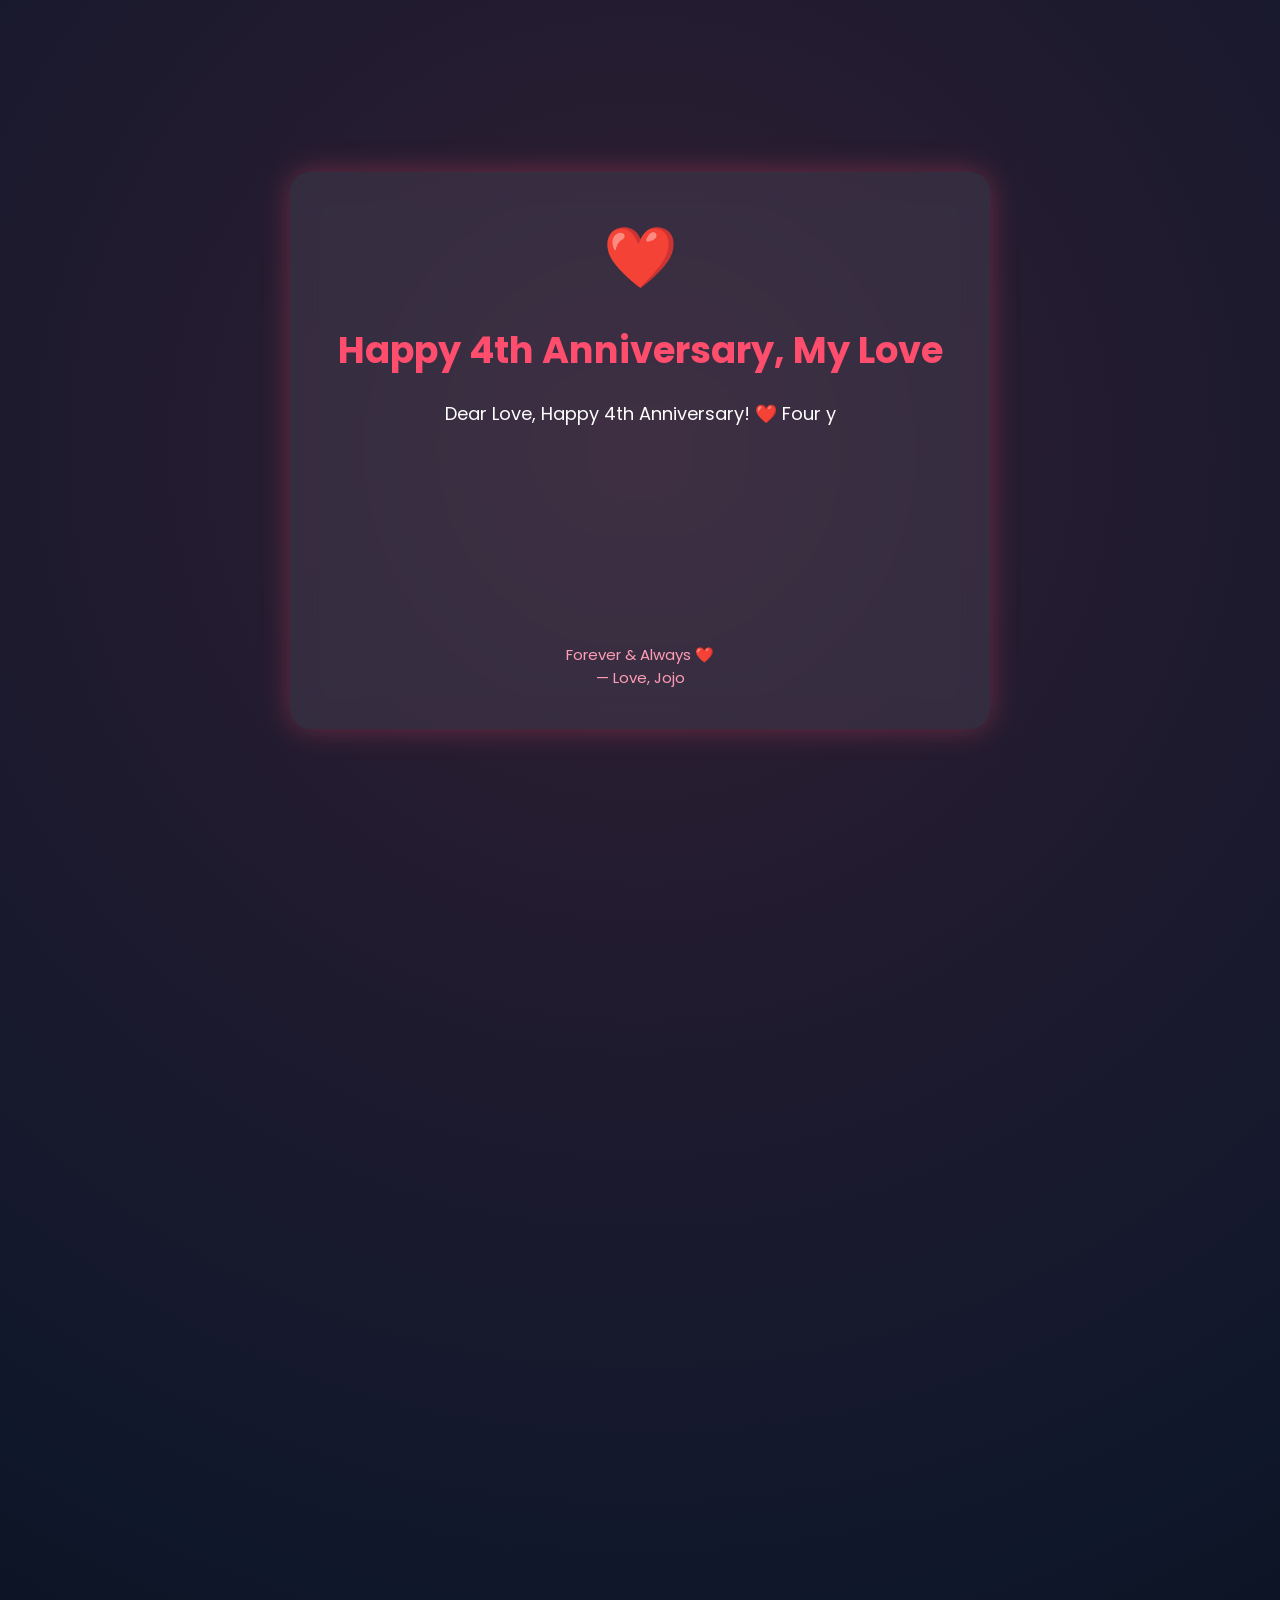
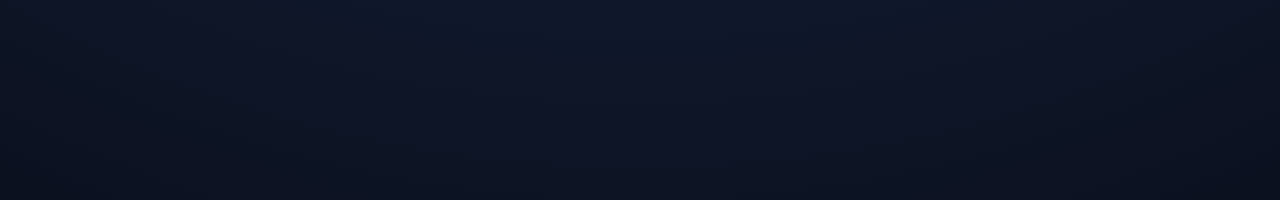
==== index.html @ 6a88b4b3 "Rename Index.html to index.html" ====
<!DOCTYPE html>
<html lang="en">
<head>
<meta charset="UTF-8">
<meta name="viewport" content="width=device-width, initial-scale=1.0">
<title>Happy 4th Anniversary ❤️</title>

<link href="https://fonts.googleapis.com/css2?family=Poppins:wght@300;600&display=swap" rel="stylesheet">

<style>
*{
margin:0;
padding:0;
box-sizing:border-box;
font-family:'Poppins',sans-serif;
}

body{
background:#0f172a;
display:flex;
justify-content:center;
align-items:center;
height:100vh;
overflow:hidden;
color:white;
}

body::before{
content:"";
position:absolute;
width:300%;
height:300%;
background:radial-gradient(circle,#ff4d6d22,#0f172a,#000);
animation:rotate 18s linear infinite;
}

@keyframes rotate{
100%{transform:rotate(360deg);}
}

.card{
position:relative;
z-index:1;
width:90%;
max-width:700px;
padding:40px;
border-radius:20px;
background:rgba(255,255,255,.08);
backdrop-filter:blur(15px);
box-shadow:0 0 30px #ff4d6d55;
text-align:center;
}

h1{
color:#ff4d6d;
margin-bottom:20px;
font-size:2.3rem;
}

#typing{
font-size:18px;
line-height:1.8;
min-height:220px;
}

.heart{
font-size:60px;
animation:beat 1s infinite;
margin-bottom:20px;
}

@keyframes beat{
50%{
transform:scale(1.2);
}
}

footer{
margin-top:25px;
color:#ff9db5;
font-size:15px;
}
</style>
</head>

<body>

<div class="card">

<div class="heart">❤️</div>

<h1>Happy 4th Anniversary, My Love</h1>

<p id="typing"></p>

<footer>
Forever & Always ❤️<br>
— Love, Jojo
</footer>

</div>

<script>

const text = `Dear Love,

Happy 4th Anniversary! ❤️

Four years have passed, yet every day with you still feels special.

Thank you for staying beside me through every challenge, every success, and every dream.

You are my greatest blessing, my best friend, and the love of my life.

No matter what happens, I will always choose you.

I love you more than words, more than time, and more than anything in this world.

Here's to forever with you. ❤️`;

let i = 0;

function typeWriter(){
if(i < text.length){
document.getElementById("typing").innerHTML += text.charAt(i);
i++;
setTimeout(typeWriter,35);
}
}

typeWriter();

</script>

</body>
</html>
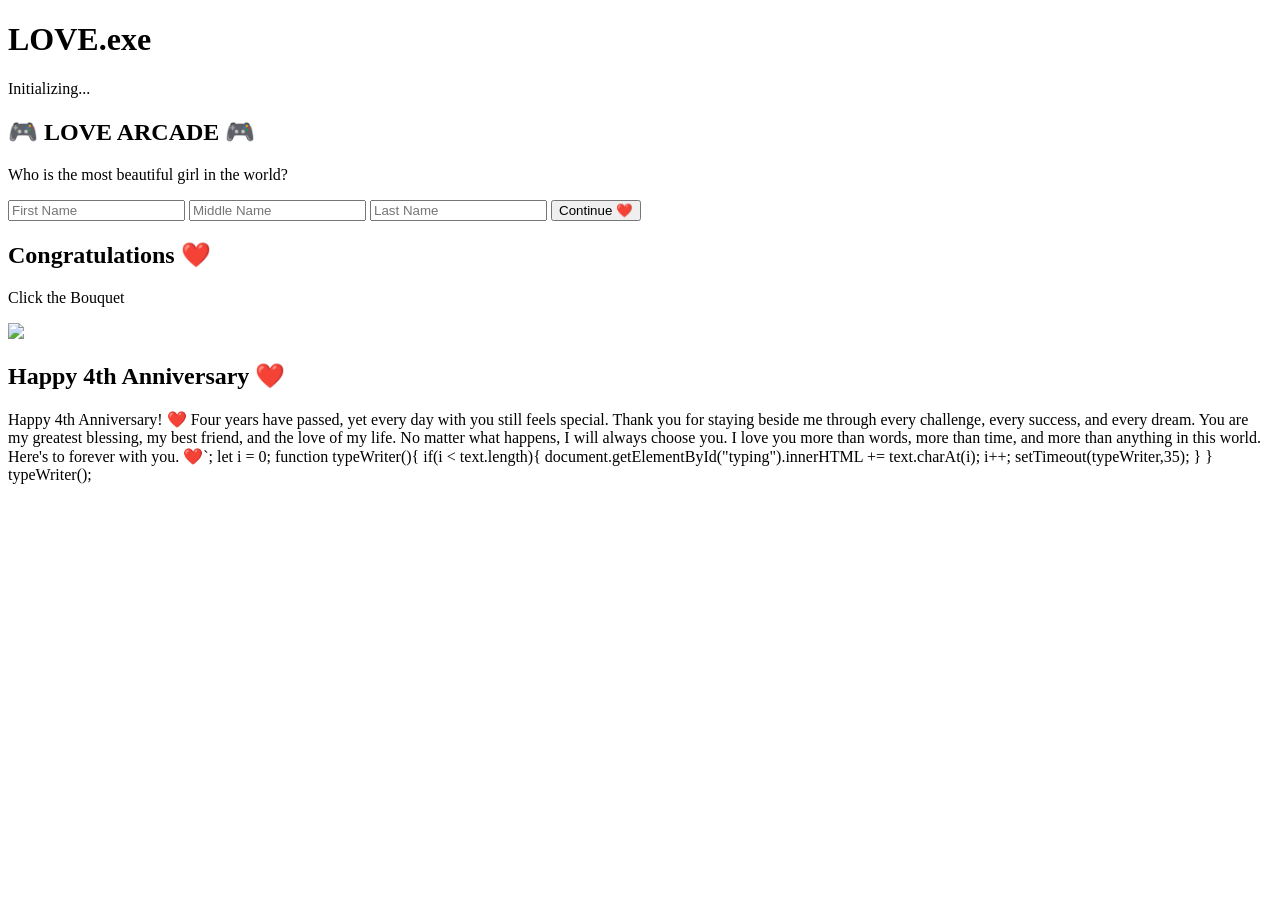
==== commit 4159e690: "Refactor HTML structure and styles for anniversary page" ====
--- a/index.html
+++ b/index.html
@@ -5,106 +5,98 @@
 <meta name="viewport" content="width=device-width, initial-scale=1.0">
 <title>Happy 4th Anniversary ❤️</title>
 
-<link href="https://fonts.googleapis.com/css2?family=Poppins:wght@300;600&display=swap" rel="stylesheet">
+<link rel="stylesheet" href="style.css">
 
-<style>
-*{
-margin:0;
-padding:0;
-box-sizing:border-box;
-font-family:'Poppins',sans-serif;
-}
-
-body{
-background:#0f172a;
-display:flex;
-justify-content:center;
-align-items:center;
-height:100vh;
-overflow:hidden;
-color:white;
-}
-
-body::before{
-content:"";
-position:absolute;
-width:300%;
-height:300%;
-background:radial-gradient(circle,#ff4d6d22,#0f172a,#000);
-animation:rotate 18s linear infinite;
-}
-
-@keyframes rotate{
-100%{transform:rotate(360deg);}
-}
-
-.card{
-position:relative;
-z-index:1;
-width:90%;
-max-width:700px;
-padding:40px;
-border-radius:20px;
-background:rgba(255,255,255,.08);
-backdrop-filter:blur(15px);
-box-shadow:0 0 30px #ff4d6d55;
-text-align:center;
-}
-
-h1{
-color:#ff4d6d;
-margin-bottom:20px;
-font-size:2.3rem;
-}
-
-#typing{
-font-size:18px;
-line-height:1.8;
-min-height:220px;
-}
-
-.heart{
-font-size:60px;
-animation:beat 1s infinite;
-margin-bottom:20px;
-}
-
-@keyframes beat{
-50%{
-transform:scale(1.2);
-}
-}
-
-footer{
-margin-top:25px;
-color:#ff9db5;
-font-size:15px;
-}
-</style>
+<link href="https://fonts.googleapis.com/css2?family=Poppins:wght@300;500;700&display=swap" rel="stylesheet">
 </head>
 
 <body>
 
+<!-- Floating Hearts -->
+<div id="hearts"></div>
+
+<!-- Loading -->
+<div id="loading">
+    <h1>LOVE.exe</h1>
+    <p>Initializing...</p>
+</div>
+
+<!-- Quiz -->
+<section id="quiz" class="hidden">
+
+<h2>🎮 LOVE ARCADE 🎮</h2>
+
+<p class="question">
+Who is the most beautiful girl in the world?
+</p>
+
+<input
+type="text"
+id="fname"
+placeholder="First Name">
+
+<input
+type="text"
+id="mname"
+placeholder="Middle Name">
+
+<input
+type="text"
+id="lname"
+placeholder="Last Name">
+
+<button onclick="checkAnswer()">
+Continue ❤️
+</button>
+
+<p id="result"></p>
+
+</section>
+
+<!-- Bouquet -->
+<section id="bouquetPage" class="hidden">
+
+<h2>Congratulations ❤️</h2>
+
+<p>Click the Bouquet</p>
+
+<img
+src="bouquet.gif"
+id="bouquet"
+onclick="openLetter()">
+
+</section>
+
+<!-- Love Letter -->
+<section id="letter" class="hidden">
+
 <div class="card">
 
-<div class="heart">❤️</div>
-
-<h1>Happy 4th Anniversary, My Love</h1>
+<h1>
+Happy 4th Anniversary
+❤️
+</h1>
 
 <p id="typing"></p>
 
-<footer>
-Forever & Always ❤️<br>
-— Love, Jojo
-</footer>
-
 </div>
 
-<script>
+</section>
 
-const text = `Dear Love,
+<audio
+id="bgmusic"
+loop>
 
-Happy 4th Anniversary! ❤️
+<source
+src="music.mp3"
+type="audio/mpeg">
+
+</audio>
+
+<script src="script.js"></script>
+
+</body>
+</html>Happy 4th Anniversary! ❤️
 
 Four years have passed, yet every day with you still feels special.
 
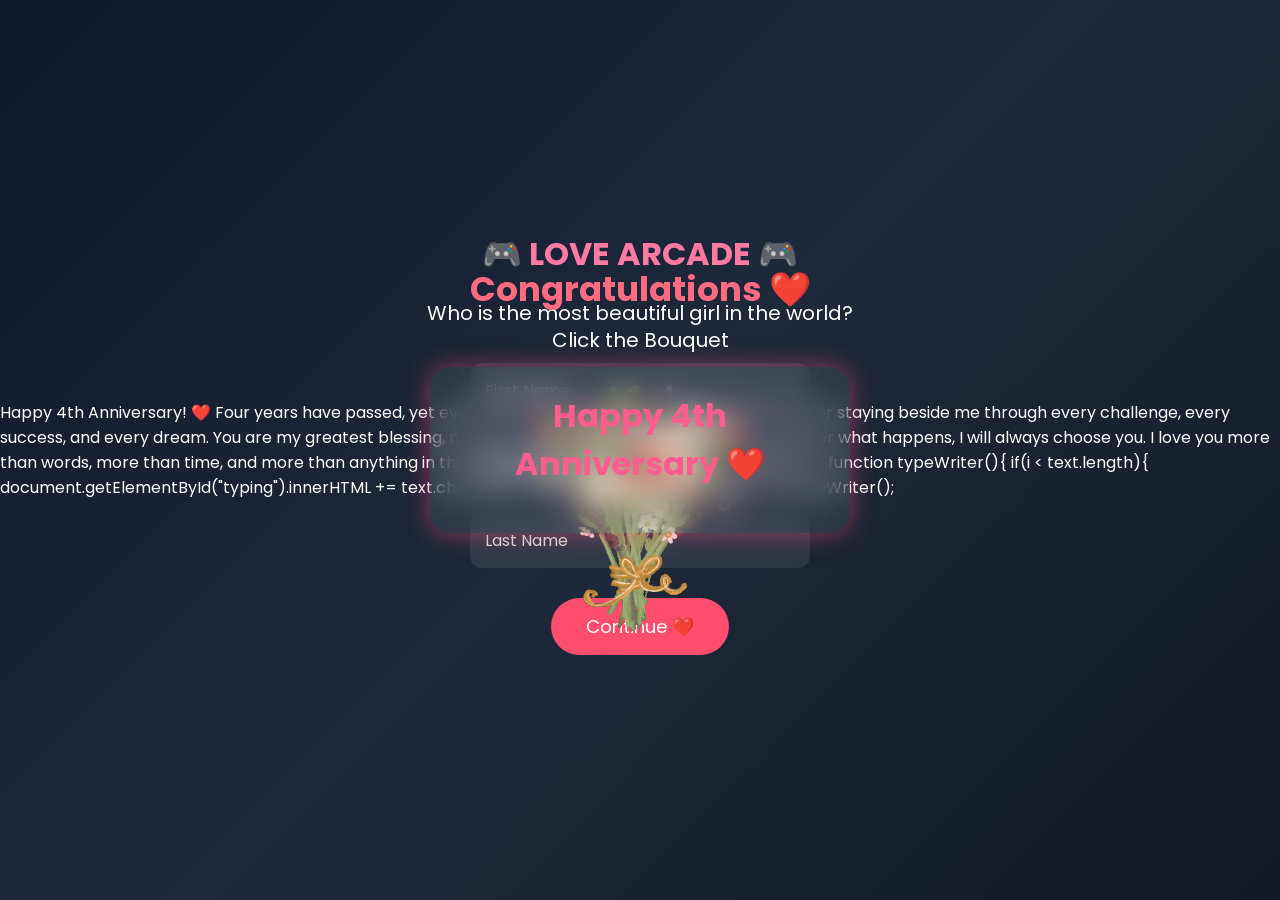
==== commit 74d56497: "Change image source from bouquet.gif to giphy.gif" ====
--- a/index.html
+++ b/index.html
@@ -61,7 +61,7 @@
 <p>Click the Bouquet</p>
 
 <img
-src="bouquet.gif"
+src="giphy.gif"
 id="bouquet"
 onclick="openLetter()">
 
--- a/style.css
+++ b/style.css
@@ -0,0 +1,211 @@
+*{
+margin:0;
+padding:0;
+box-sizing:border-box;
+font-family:'Poppins',sans-serif;
+}
+
+body{
+background:linear-gradient(135deg,#0f172a,#1e293b,#111827);
+color:#fff;
+overflow:hidden;
+display:flex;
+justify-content:center;
+align-items:center;
+height:100vh;
+}
+
+.hidden{
+display:none;
+}
+
+#loading,
+#quiz,
+#bouquetPage,
+#letter{
+position:absolute;
+width:100%;
+height:100%;
+display:flex;
+flex-direction:column;
+justify-content:center;
+align-items:center;
+padding:25px;
+text-align:center;
+}
+
+#loading h1{
+font-size:45px;
+color:#ff4d6d;
+animation:pulse 1s infinite;
+}
+
+#loading p{
+margin-top:15px;
+color:#ccc;
+}
+
+#quiz h2{
+font-size:32px;
+color:#ff7aa2;
+margin-bottom:20px;
+}
+
+.question{
+font-size:20px;
+margin-bottom:25px;
+}
+
+input{
+width:90%;
+max-width:340px;
+padding:15px;
+margin:10px;
+border:none;
+border-radius:12px;
+font-size:16px;
+outline:none;
+background:#ffffff15;
+color:#fff;
+backdrop-filter:blur(10px);
+}
+
+input::placeholder{
+color:#ddd;
+}
+
+button{
+margin-top:20px;
+padding:15px 35px;
+font-size:18px;
+border:none;
+border-radius:40px;
+background:#ff4d6d;
+color:white;
+cursor:pointer;
+transition:.3s;
+}
+
+button:hover{
+transform:scale(1.05);
+background:#ff2f59;
+}
+
+#result{
+margin-top:15px;
+color:#ffd166;
+font-size:18px;
+}
+
+#bouquetPage h2{
+font-size:34px;
+margin-bottom:10px;
+color:#ff6b81;
+}
+
+#bouquetPage p{
+margin-bottom:20px;
+font-size:20px;
+}
+
+#bouquet{
+width:260px;
+max-width:80%;
+cursor:pointer;
+animation:float 2s ease-in-out infinite;
+transition:.3s;
+}
+
+#bouquet:hover{
+transform:scale(1.08);
+}
+
+.card{
+width:95%;
+max-width:420px;
+background:rgba(255,255,255,.08);
+backdrop-filter:blur(15px);
+padding:25px;
+border-radius:20px;
+box-shadow:0 0 25px rgba(255,77,109,.5);
+}
+
+.card h1{
+color:#ff5d8f;
+margin-bottom:20px;
+font-size:32px;
+}
+
+#typing{
+font-size:18px;
+line-height:1.8;
+white-space:pre-line;
+}
+
+#hearts{
+position:fixed;
+width:100%;
+height:100%;
+pointer-events:none;
+overflow:hidden;
+}
+
+.heart{
+position:absolute;
+bottom:-20px;
+font-size:22px;
+animation:rise 8s linear forwards;
+}
+
+@keyframes rise{
+0%{
+transform:translateY(0) scale(.6);
+opacity:0;
+}
+20%{
+opacity:1;
+}
+100%{
+transform:translateY(-110vh) scale(1.4);
+opacity:0;
+}
+}
+
+@keyframes float{
+0%,100%{
+transform:translateY(0);
+}
+50%{
+transform:translateY(-18px);
+}
+}
+
+@keyframes pulse{
+50%{
+transform:scale(1.1);
+}
+}
+
+@media(max-width:480px){
+
+.card{
+padding:20px;
+}
+
+.card h1{
+font-size:26px;
+}
+
+#typing{
+font-size:16px;
+}
+
+#bouquet{
+width:220px;
+}
+
+button{
+width:90%;
+}
+
+}
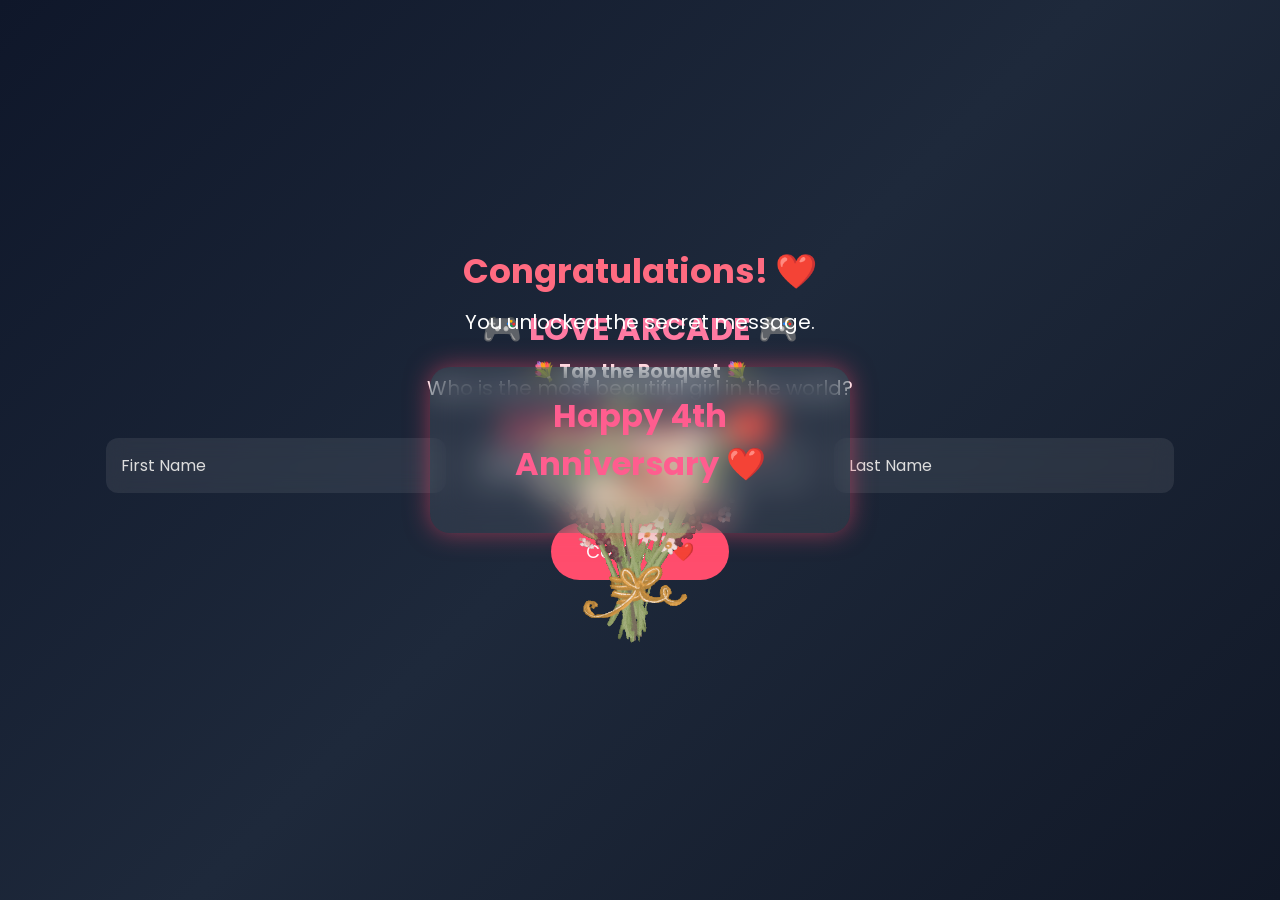
==== commit 26b84876: "Update index.html" ====
--- a/index.html
+++ b/index.html
@@ -15,14 +15,21 @@
 <!-- Floating Hearts -->
 <div id="hearts"></div>
 
-<!-- Loading -->
+<!-- Loading Screen -->
 <div id="loading">
-    <h1>LOVE.exe</h1>
-    <p>Initializing...</p>
+    <div class="loader">
+        <h1>LOVE.exe ❤️</h1>
+        <p>Initializing Love System...</p>
+        <div class="loading-bar">
+            <div class="progress"></div>
+        </div>
+    </div>
 </div>
 
-<!-- Quiz -->
+<!-- Arcade Quiz -->
 <section id="quiz" class="hidden">
+
+<div class="glass">
 
 <h2>🎮 LOVE ARCADE 🎮</h2>
 
@@ -51,19 +58,30 @@
 
 <p id="result"></p>
 
+</div>
+
 </section>
 
-<!-- Bouquet -->
+<!-- Bouquet Page -->
 <section id="bouquetPage" class="hidden">
 
-<h2>Congratulations ❤️</h2>
+<div class="glass">
 
-<p>Click the Bouquet</p>
+<h2>Congratulations! ❤️</h2>
+
+<p>
+You unlocked the secret message.
+</p>
+
+<h3>💐 Tap the Bouquet 💐</h3>
 
 <img
 src="giphy.gif"
 id="bouquet"
+alt="Bouquet"
 onclick="openLetter()">
+
+</div>
 
 </section>
 
@@ -72,57 +90,29 @@
 
 <div class="card">
 
-<h1>
-Happy 4th Anniversary
-❤️
-</h1>
+<h1>Happy 4th Anniversary ❤️</h1>
 
 <p id="typing"></p>
 
 </div>
 
 </section>
+<!-- Confetti -->
+<div id="confetti"></div>
 
-<audio
-id="bgmusic"
-loop>
-
-<source
-src="music.mp3"
-type="audio/mpeg">
-
+<!-- Background Music -->
+<audio id="bgmusic" loop>
+    <source src="music.mp3" type="audio/mpeg">
+    Your browser does not support the audio element.
 </audio>
 
+<!-- Footer -->
+<footer id="footer" class="hidden">
+    <p>Made with ❤️ by Jojo</p>
+</footer>
+
+<!-- JavaScript -->
 <script src="script.js"></script>
 
 </body>
-</html>Happy 4th Anniversary! ❤️
-
-Four years have passed, yet every day with you still feels special.
-
-Thank you for staying beside me through every challenge, every success, and every dream.
-
-You are my greatest blessing, my best friend, and the love of my life.
-
-No matter what happens, I will always choose you.
-
-I love you more than words, more than time, and more than anything in this world.
-
-Here's to forever with you. ❤️`;
-
-let i = 0;
-
-function typeWriter(){
-if(i < text.length){
-document.getElementById("typing").innerHTML += text.charAt(i);
-i++;
-setTimeout(typeWriter,35);
-}
-}
-
-typeWriter();
-
-</script>
-
-</body>
 </html>
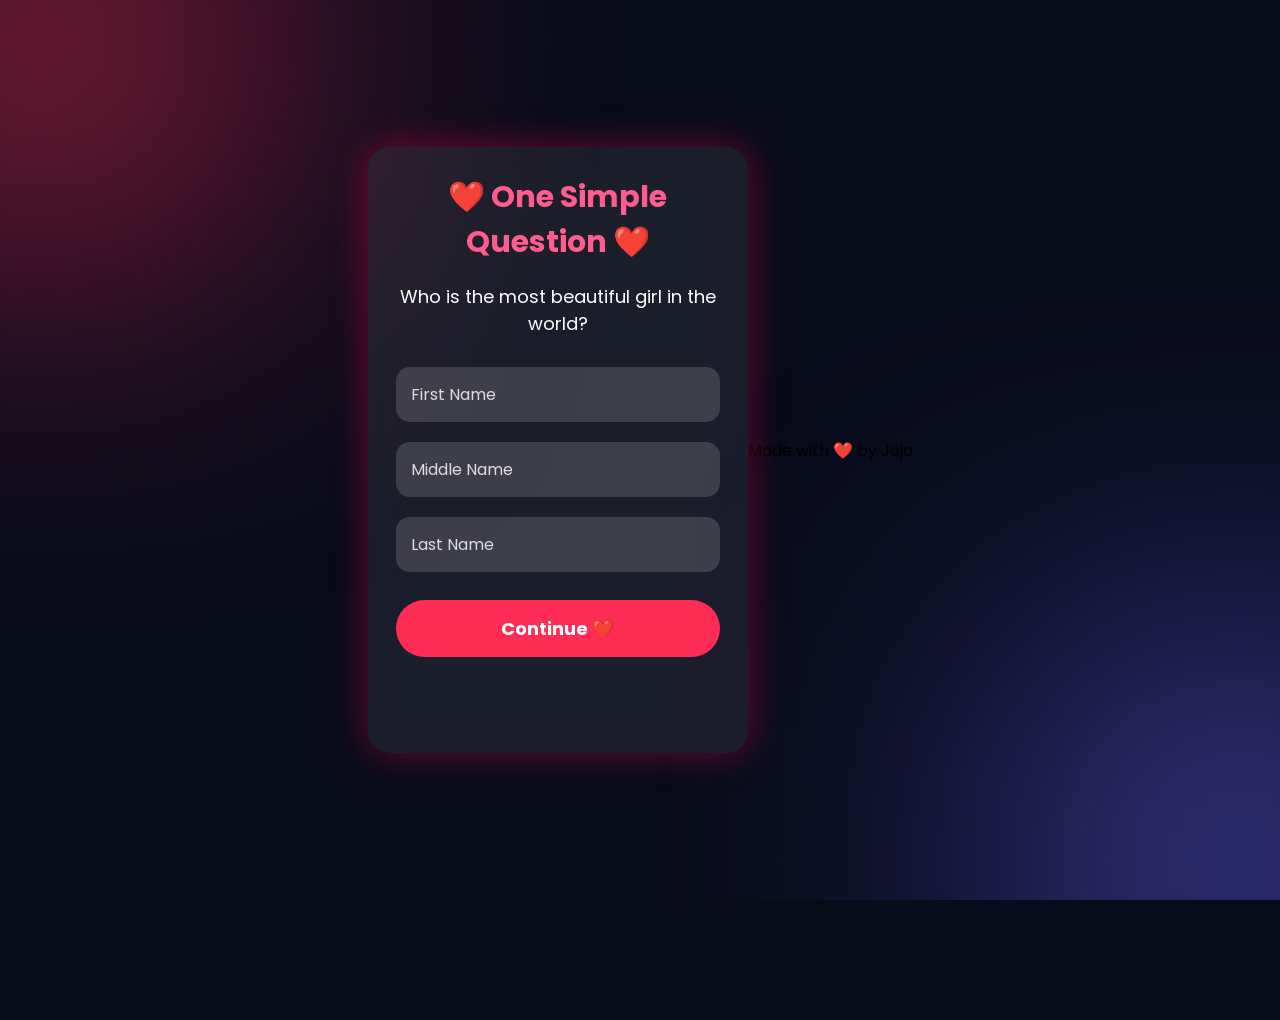
==== commit daa5400e: "Change title and update styles in index.html" ====
--- a/index.html
+++ b/index.html
@@ -3,53 +3,275 @@
 <head>
 <meta charset="UTF-8">
 <meta name="viewport" content="width=device-width, initial-scale=1.0">
-<title>Happy 4th Anniversary ❤️</title>
-
-<link rel="stylesheet" href="style.css">
+<title>One Simple Question ❤️</title>
 
 <link href="https://fonts.googleapis.com/css2?family=Poppins:wght@300;500;700&display=swap" rel="stylesheet">
+
+<style>
+
+*{
+margin:0;
+padding:0;
+box-sizing:border-box;
+font-family:'Poppins',sans-serif;
+}
+
+html,body{
+width:100%;
+height:100%;
+overflow:hidden;
+}
+
+body{
+display:flex;
+justify-content:center;
+align-items:center;
+background:#080b1a;
+position:relative;
+padding:20px;
+}
+
+/* Animated Background */
+
+body::before{
+content:"";
+position:absolute;
+width:320px;
+height:320px;
+background:#ff2d55;
+filter:blur(160px);
+top:-120px;
+left:-120px;
+animation:move1 8s infinite alternate;
+}
+
+body::after{
+content:"";
+position:absolute;
+width:320px;
+height:320px;
+background:#6c63ff;
+filter:blur(160px);
+bottom:-120px;
+right:-120px;
+animation:move2 8s infinite alternate;
+}
+
+@keyframes move1{
+100%{
+transform:translate(140px,120px);
+}
+}
+
+@keyframes move2{
+100%{
+transform:translate(-140px,-120px);
+}
+}
+
+.card{
+
+position:relative;
+z-index:2;
+
+width:100%;
+max-width:380px;
+
+padding:28px;
+
+background:rgba(255,255,255,.08);
+
+backdrop-filter:blur(20px);
+
+border-radius:22px;
+
+box-shadow:0 0 35px rgba(255,0,80,.4);
+
+text-align:center;
+
+animation:fade .8s;
+
+}
+
+@keyframes fade{
+
+from{
+opacity:0;
+transform:translateY(30px);
+}
+
+to{
+opacity:1;
+transform:translateY(0);
+}
+
+}
+
+h1{
+
+color:#ff5d8f;
+
+font-size:30px;
+
+margin-bottom:18px;
+
+animation:glow 2s infinite;
+
+}
+
+@keyframes glow{
+
+50%{
+text-shadow:0 0 18px #ff5d8f;
+}
+
+}
+
+.question{
+
+font-size:18px;
+
+color:white;
+
+margin-bottom:20px;
+
+line-height:1.5;
+
+}
+
+input{
+
+width:100%;
+
+padding:15px;
+
+margin:10px 0;
+
+border:none;
+
+outline:none;
+
+border-radius:14px;
+
+background:rgba(255,255,255,.15);
+
+color:white;
+
+font-size:16px;
+
+}
+
+input::placeholder{
+
+color:#ddd;
+
+}
+
+button{
+
+width:100%;
+
+padding:15px;
+
+margin-top:18px;
+
+border:none;
+
+border-radius:35px;
+
+font-size:18px;
+
+font-weight:bold;
+
+background:#ff2d55;
+
+color:white;
+
+cursor:pointer;
+
+transition:.3s;
+
+}
+
+button:active{
+
+transform:scale(.96);
+
+}
+
+#result{
+
+margin-top:18px;
+
+font-size:17px;
+
+font-weight:bold;
+
+min-height:50px;
+
+}
+
+@media(max-width:480px){
+
+.card{
+
+padding:22px;
+
+}
+
+h1{
+
+font-size:26px;
+
+}
+
+.question{
+
+font-size:16px;
+
+}
+
+input{
+
+font-size:15px;
+
+}
+
+button{
+
+font-size:16px;
+
+}
+
+}
+
+</style>
+
 </head>
 
 <body>
 
-<!-- Floating Hearts -->
-<div id="hearts"></div>
-
-<!-- Loading Screen -->
-<div id="loading">
-    <div class="loader">
-        <h1>LOVE.exe ❤️</h1>
-        <p>Initializing Love System...</p>
-        <div class="loading-bar">
-            <div class="progress"></div>
-        </div>
-    </div>
-</div>
-
-<!-- Arcade Quiz -->
-<section id="quiz" class="hidden">
-
-<div class="glass">
-
-<h2>🎮 LOVE ARCADE 🎮</h2>
+<div class="card">
+
+<h1>❤️ One Simple Question ❤️</h1>
 
 <p class="question">
 Who is the most beautiful girl in the world?
 </p>
 
 <input
+id="first"
 type="text"
-id="fname"
 placeholder="First Name">
 
 <input
+id="middle"
 type="text"
-id="mname"
 placeholder="Middle Name">
 
 <input
+id="last"
 type="text"
-id="lname"
 placeholder="Last Name">
 
 <button onclick="checkAnswer()">
@@ -58,53 +280,7 @@
 
 <p id="result"></p>
 
-</div>
-
-</section>
-
-<!-- Bouquet Page -->
-<section id="bouquetPage" class="hidden">
-
-<div class="glass">
-
-<h2>Congratulations! ❤️</h2>
-
-<p>
-You unlocked the secret message.
-</p>
-
-<h3>💐 Tap the Bouquet 💐</h3>
-
-<img
-src="giphy.gif"
-id="bouquet"
-alt="Bouquet"
-onclick="openLetter()">
-
-</div>
-
-</section>
-
-<!-- Love Letter -->
-<section id="letter" class="hidden">
-
-<div class="card">
-
-<h1>Happy 4th Anniversary ❤️</h1>
-
-<p id="typing"></p>
-
-</div>
-
-</section>
-<!-- Confetti -->
-<div id="confetti"></div>
-
-<!-- Background Music -->
-<audio id="bgmusic" loop>
-    <source src="music.mp3" type="audio/mpeg">
-    Your browser does not support the audio element.
-</audio>
+</div></audio>
 
 <!-- Footer -->
 <footer id="footer" class="hidden">
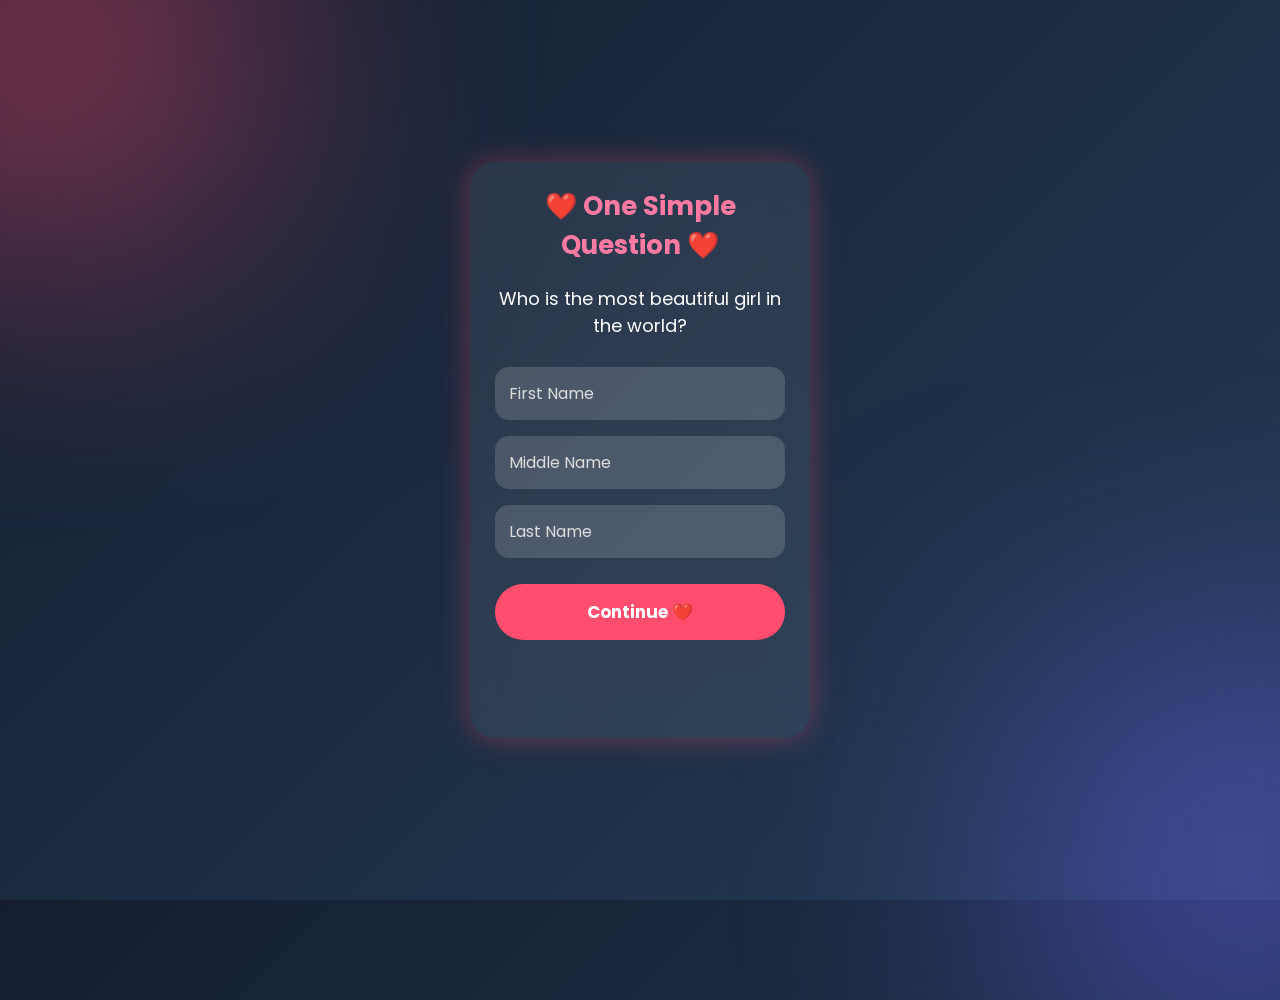
==== commit 280b7282: "Refactor HTML and CSS for improved styling" ====
--- a/index.html
+++ b/index.html
@@ -2,7 +2,7 @@
 <html lang="en">
 <head>
 <meta charset="UTF-8">
-<meta name="viewport" content="width=device-width, initial-scale=1.0">
+<meta name="viewport" content="width=device-width, initial-scale=1.0, maximum-scale=1.0, user-scalable=no">
 <title>One Simple Question ❤️</title>
 
 <link href="https://fonts.googleapis.com/css2?family=Poppins:wght@300;500;700&display=swap" rel="stylesheet">
@@ -16,78 +16,74 @@
 font-family:'Poppins',sans-serif;
 }
 
-html,body{
-width:100%;
-height:100%;
-overflow:hidden;
-}
-
 body{
 display:flex;
 justify-content:center;
 align-items:center;
-background:#080b1a;
+min-height:100vh;
+background:linear-gradient(135deg,#141E30,#243B55);
+overflow:hidden;
+padding:20px;
 position:relative;
-padding:20px;
-}
-
-/* Animated Background */
+}
+
+/* Background Glow */
 
 body::before{
 content:"";
 position:absolute;
-width:320px;
-height:320px;
-background:#ff2d55;
-filter:blur(160px);
-top:-120px;
-left:-120px;
+width:280px;
+height:280px;
+background:#ff4d6d;
+filter:blur(140px);
+top:-100px;
+left:-100px;
 animation:move1 8s infinite alternate;
 }
 
 body::after{
 content:"";
 position:absolute;
-width:320px;
-height:320px;
+width:280px;
+height:280px;
 background:#6c63ff;
-filter:blur(160px);
-bottom:-120px;
-right:-120px;
+filter:blur(140px);
+bottom:-100px;
+right:-100px;
 animation:move2 8s infinite alternate;
 }
 
 @keyframes move1{
 100%{
-transform:translate(140px,120px);
+transform:translate(120px,120px);
 }
 }
 
 @keyframes move2{
 100%{
-transform:translate(-140px,-120px);
+transform:translate(-120px,-120px);
 }
 }
 
 .card{
 
 position:relative;
-z-index:2;
+z-index:10;
 
 width:100%;
-max-width:380px;
-
-padding:28px;
+max-width:340px;
 
 background:rgba(255,255,255,.08);
 
-backdrop-filter:blur(20px);
-
-border-radius:22px;
-
-box-shadow:0 0 35px rgba(255,0,80,.4);
+backdrop-filter:blur(18px);
+
+border-radius:25px;
+
+padding:25px;
 
 text-align:center;
+
+box-shadow:0 0 30px rgba(255,77,109,.35);
 
 animation:fade .8s;
 
@@ -97,7 +93,7 @@
 
 from{
 opacity:0;
-transform:translateY(30px);
+transform:translateY(25px);
 }
 
 to{
@@ -109,11 +105,11 @@
 
 h1{
 
-color:#ff5d8f;
-
-font-size:30px;
-
-margin-bottom:18px;
+color:#ff7aa2;
+
+font-size:26px;
+
+margin-bottom:20px;
 
 animation:glow 2s infinite;
 
@@ -122,125 +118,118 @@
 @keyframes glow{
 
 50%{
-text-shadow:0 0 18px #ff5d8f;
+text-shadow:0 0 20px #ff7aa2;
 }
 
 }
 
 .question{
 
+color:white;
+
 font-size:18px;
 
+line-height:1.5;
+
+margin-bottom:20px;
+
+}
+
+input{
+
+width:100%;
+
+padding:14px;
+
+margin:8px 0;
+
+border:none;
+
+outline:none;
+
+border-radius:14px;
+
+background:rgba(255,255,255,.15);
+
 color:white;
 
-margin-bottom:20px;
-
-line-height:1.5;
-
+font-size:16px;
+
+}
+
+input::placeholder{
+
+color:#ddd;
+
+}
+
+button{
+
+width:100%;
+
+padding:15px;
+
+margin-top:18px;
+
+border:none;
+
+border-radius:40px;
+
+background:#ff4d6d;
+
+color:white;
+
+font-size:17px;
+
+font-weight:bold;
+
+cursor:pointer;
+
+transition:.3s;
+
+}
+
+button:active{
+
+transform:scale(.95);
+
+}
+
+#result{
+
+margin-top:18px;
+
+font-size:16px;
+
+font-weight:bold;
+
+min-height:55px;
+
+}
+
+/* Portrait Phone */
+
+@media(max-width:480px){
+
+.card{
+max-width:330px;
+padding:22px;
+}
+
+h1{
+font-size:24px;
+}
+
+.question{
+font-size:16px;
 }
 
 input{
-
-width:100%;
-
-padding:15px;
-
-margin:10px 0;
-
-border:none;
-
-outline:none;
-
-border-radius:14px;
-
-background:rgba(255,255,255,.15);
-
-color:white;
-
+font-size:15px;
+}
+
+button{
 font-size:16px;
-
-}
-
-input::placeholder{
-
-color:#ddd;
-
-}
-
-button{
-
-width:100%;
-
-padding:15px;
-
-margin-top:18px;
-
-border:none;
-
-border-radius:35px;
-
-font-size:18px;
-
-font-weight:bold;
-
-background:#ff2d55;
-
-color:white;
-
-cursor:pointer;
-
-transition:.3s;
-
-}
-
-button:active{
-
-transform:scale(.96);
-
-}
-
-#result{
-
-margin-top:18px;
-
-font-size:17px;
-
-font-weight:bold;
-
-min-height:50px;
-
-}
-
-@media(max-width:480px){
-
-.card{
-
-padding:22px;
-
-}
-
-h1{
-
-font-size:26px;
-
-}
-
-.question{
-
-font-size:16px;
-
-}
-
-input{
-
-font-size:15px;
-
-}
-
-button{
-
-font-size:16px;
-
 }
 
 }
@@ -280,15 +269,47 @@
 
 <p id="result"></p>
 
-</div></audio>
-
-<!-- Footer -->
-<footer id="footer" class="hidden">
-    <p>Made with ❤️ by Jojo</p>
-</footer>
-
-<!-- JavaScript -->
-<script src="script.js"></script>
+</div>
+
+<script>
+
+function checkAnswer(){
+
+const first=document.getElementById("first").value.trim().toLowerCase();
+
+const middle=document.getElementById("middle").value.trim().toLowerCase();
+
+const last=document.getElementById("last").value.trim().toLowerCase();
+
+const result=document.getElementById("result");
+
+if(
+(first==="april joy"||first==="april") &&
+middle==="esperila" &&
+last==="contiga"
+){
+
+result.style.color="#7CFC00";
+
+result.innerHTML="❤️ Correct! Opening your surprise...";
+
+setTimeout(function(){
+
+window.location.href="bouquet.html";
+
+},1500);
+
+}else{
+
+result.style.color="#ff6b6b";
+
+result.innerHTML="❌ Wrong Answer!<br><br>💡 Hint: It's my beautiful girlfriend ❤️";
+
+}
+
+}
+
+</script>
 
 </body>
 </html>
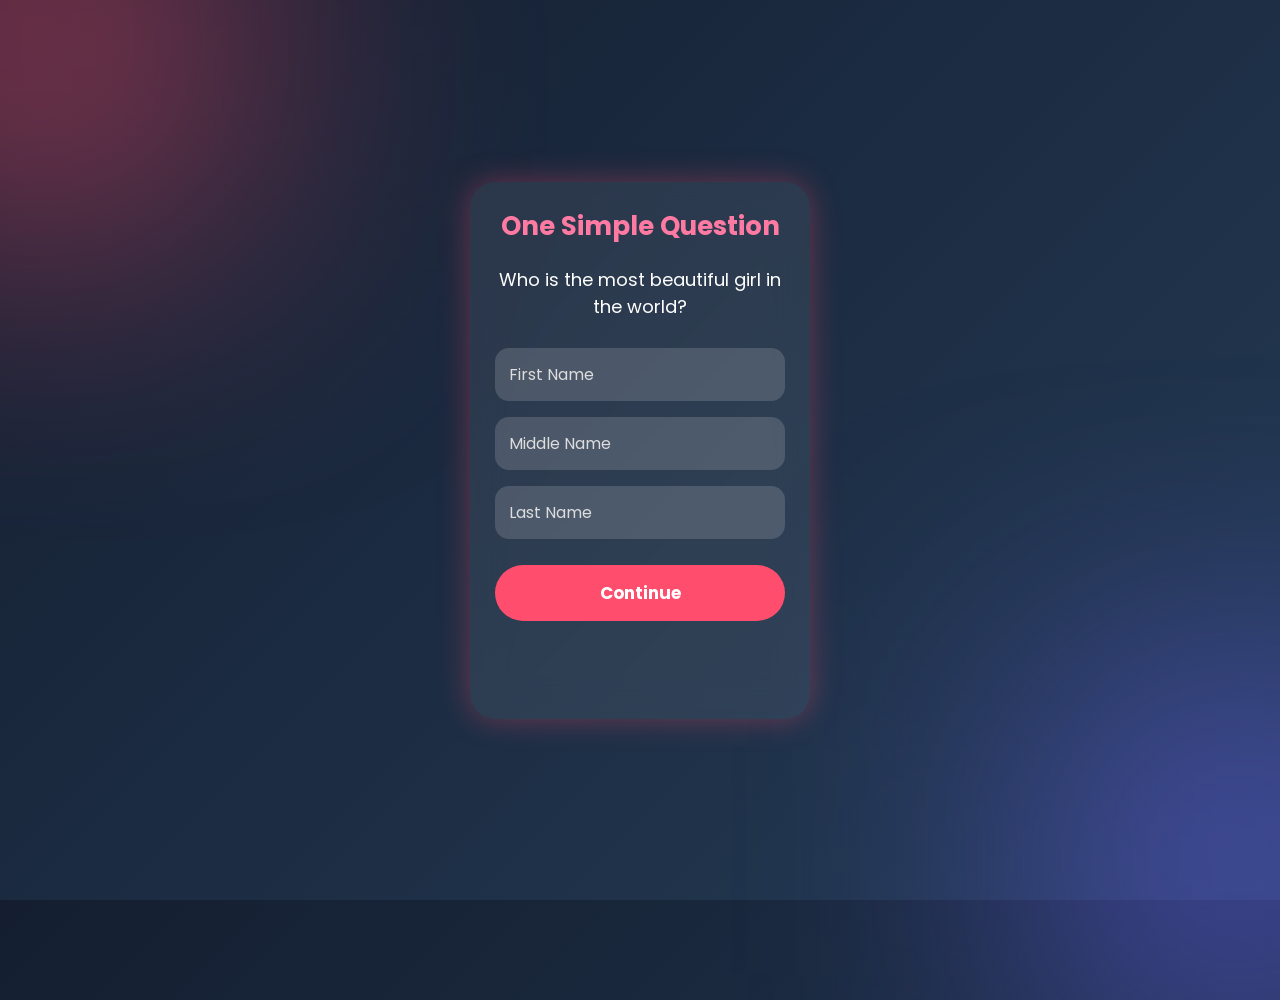
==== commit f558f8bd: "Update index.html" ====
--- a/index.html
+++ b/index.html
@@ -3,7 +3,7 @@
 <head>
 <meta charset="UTF-8">
 <meta name="viewport" content="width=device-width, initial-scale=1.0, maximum-scale=1.0, user-scalable=no">
-<title>One Simple Question ❤️</title>
+<title>For you love: APRIL JOY CONTIGA</title>
 
 <link href="https://fonts.googleapis.com/css2?family=Poppins:wght@300;500;700&display=swap" rel="stylesheet">
 
@@ -242,7 +242,7 @@
 
 <div class="card">
 
-<h1>❤️ One Simple Question ❤️</h1>
+<h1>One Simple Question </h1>
 
 <p class="question">
 Who is the most beautiful girl in the world?
@@ -264,7 +264,7 @@
 placeholder="Last Name">
 
 <button onclick="checkAnswer()">
-Continue ❤️
+Continue 
 </button>
 
 <p id="result"></p>
@@ -291,7 +291,7 @@
 
 result.style.color="#7CFC00";
 
-result.innerHTML="❤️ Correct! Opening your surprise...";
+result.innerHTML=" Correct! Tani magustuhan mo🫶";
 
 setTimeout(function(){
 
@@ -303,7 +303,7 @@
 
 result.style.color="#ff6b6b";
 
-result.innerHTML="❌ Wrong Answer!<br><br>💡 Hint: It's my beautiful girlfriend ❤️";
+result.innerHTML="❌ Wrong Answer!<br><br>💡 Hint: It's my beautiful girlfriend ";
 
 }
 
